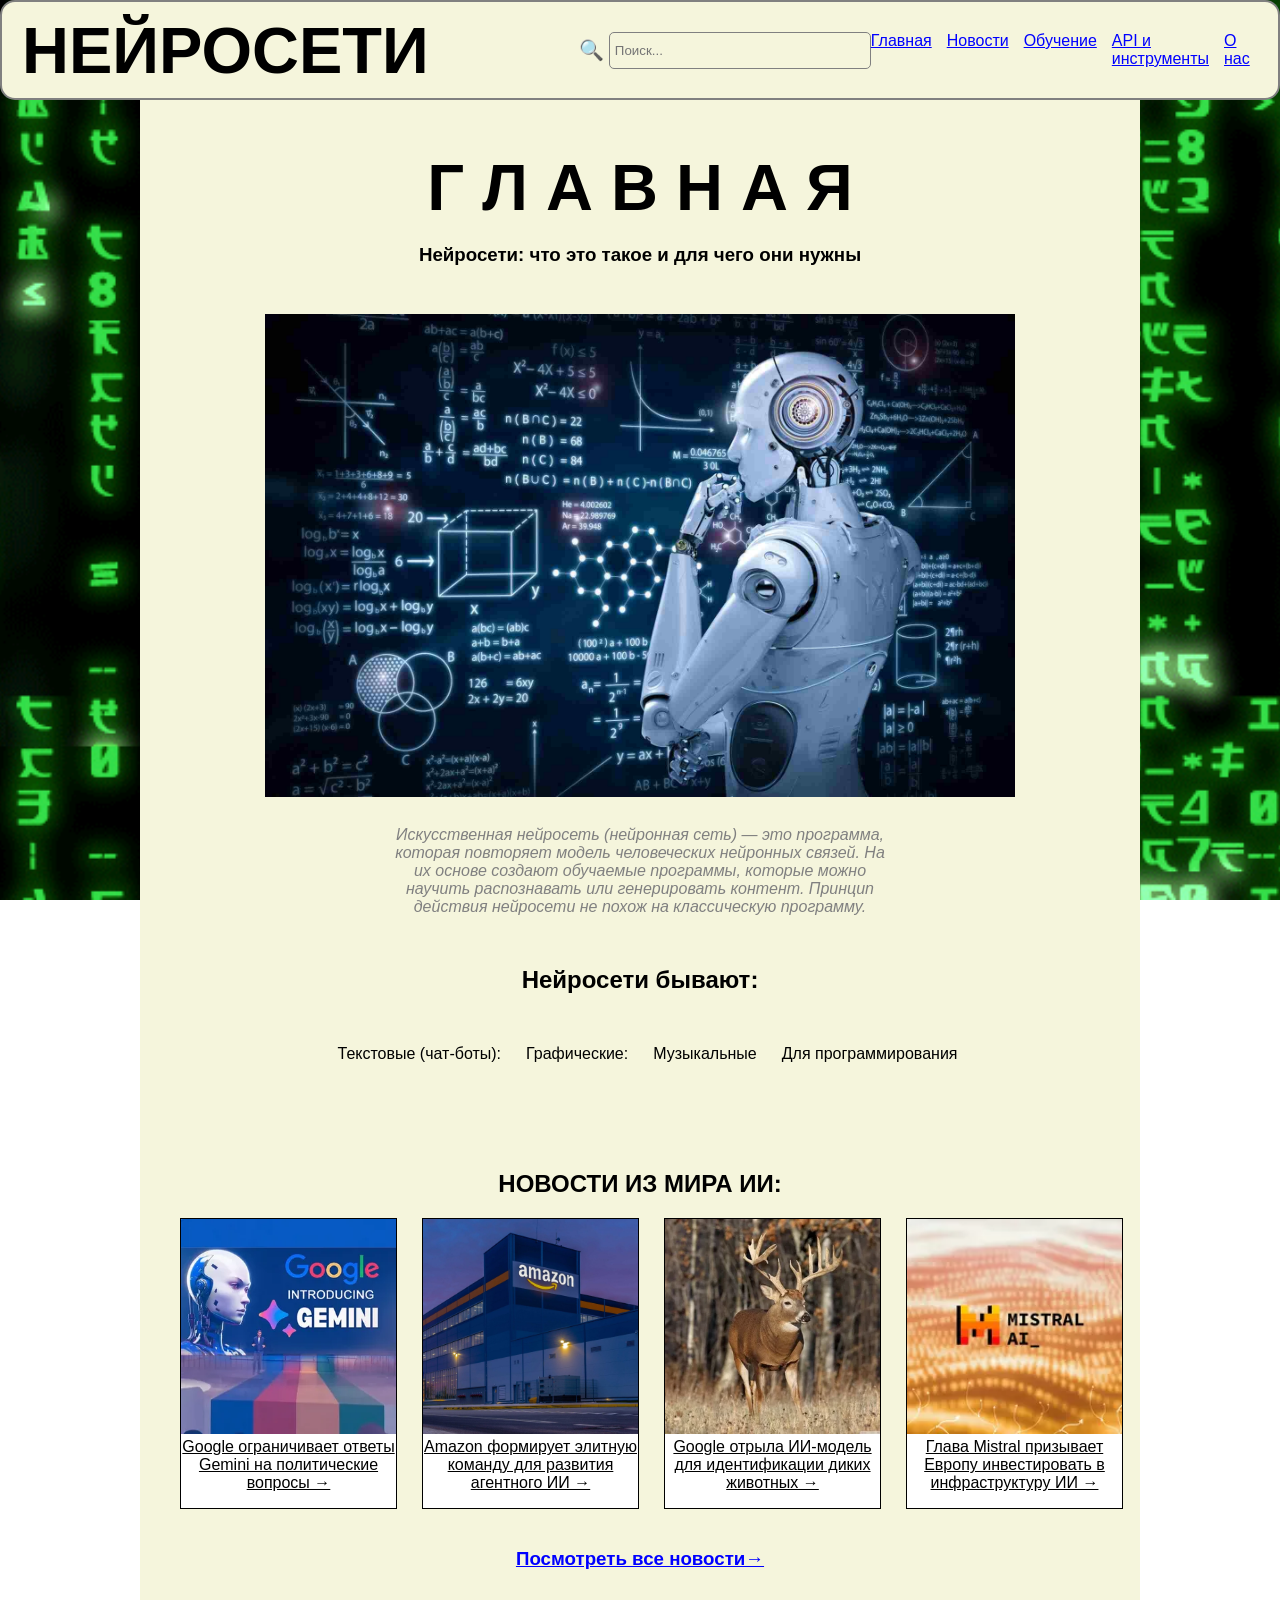
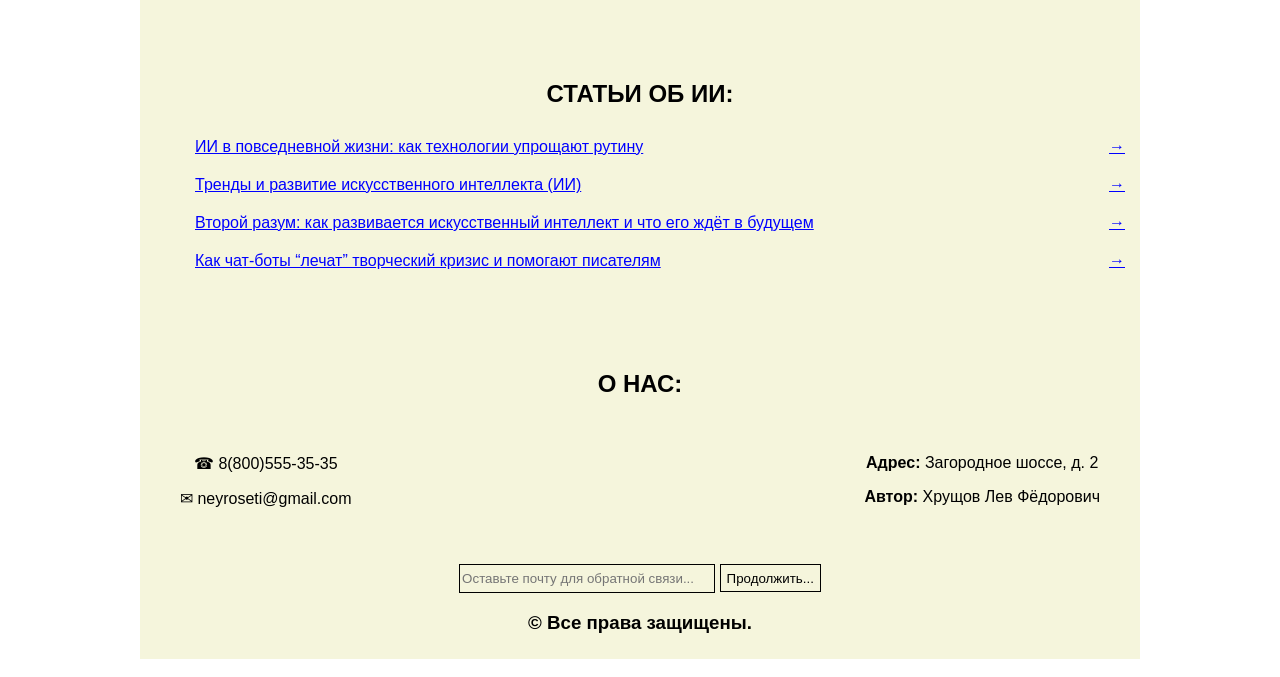
==== index.html @ 355e59ce "first commit" ====
<!DOCTYPE html>
<html lang="en">
<head>
    <meta charset="UTF-8">
    <meta name="viewport" content="width=device-width, initial-scale=1.0">

    <title>Всё о нейросетях - Главная</title>

    <link rel="stylesheet" href="style.css">
    <link rel="icon" type="image/png" href="icon.png">

    <script src="https://ajax.googleapis.com/ajax/libs/jquery/3.5.1/jquery.min.js"></script>
    <script src="script.js" defer></script>
</head>
<body>
    <div class="header">
        <h1>НЕЙРОСЕТИ</h1>
        <div class="poisk">
            <label for="search">&#128269</label>
            <input id="search" placeholder="Поиск...">
        </div>
        <ul>
            <li><a href="index.html">Главная</a></li>
            <li><a href="news.html">Новости</a></li>
            <li><a href="learning.html">Обучение</a></li>
            <li><a href="api.html">API и инструменты</a></li>
            <li><a href="about.html">О нас</a></li>
        </ul>
    </div>
    <div class="content">
        <section id="title">
            <h1>Г Л А В Н А Я</h1>
            <h3>Нейросети: что это такое и для чего они нужны</h3>
            <img class="title-photo" src="pictures/title_photo.jpg">
            <p class="description">Искусственная нейросеть (нейронная сеть) — это программа, которая повторяет модель человеческих нейронных связей. На их основе создают обучаемые программы, которые можно научить распознавать или генерировать контент. Принцип действия нейросети не похож на классическую программу.</p>
            <!-- <a href="#about"><button id="showInfoButton">Подробнее...</button></a> -->
            <h2>Нейросети бывают:</h2>
            <ul id="links">
                <li>
                    <p>Текстовые (чат-боты):</p>
                    <ul>
                        <li><a href="https://chat.openai.com/">ChatGPT</a></li>
                        <li><a href="https://chat.deepseek.com">DeepSeek</a></li>
                        <li><a href="https://gemini.google.com">Gemini</a></li>
                        <li><a href="https://claude.ai/">Claude</a></li>
                        <li><a href="https://x.ai/grok">Grok AI</a></li>
                    </ul>
                </li>
                <li>
                    <p>Графические:</p>
                    <ul>
                        <li><a href="https://www.midjourney.com">MidJourney</a></li>
                        <li><a href="https://stabledifffusion.com/ru/tools/ai-image-generator">Stabble Diffusion</a></li>
                        <li><a href="https://www.seaart.ai">SeaArt</a></li>
                        <li><a href="https://dalle.com.ru">DALL-E</a></li>
                        <li><a href="https://shedevrum.ai">Шедеврум</a></li>
                    </ul>
                </li>
                <li>
                    <p>Музыкальные</p>
                    <ul>
                        <li><a href="https://suno.com/home">Suno AI</a></li>
                        <li><a href="https://www.udio.com">Udio</a></li>
                        <li><a href="https://www.riffusion.com/?filter=staff-picks">Riffusion</a></li>
                        <li><a href="https://www.media.io">Media.io</a></li>
                        <li><a href="https://www.loudly.com">Loudly</a></li>
                    </ul>
                </li>
                <li>
                    <p>Для программирования</p>
                    <ul>
                        <li><a href="https://github.com/features/copilot">Copilot</a></li>
                        <li><a href="https://www.tabnine.com/install/">Tablnine</a></li>
                        <li><a href="https://fig.io/">Fig</a></li>
                        <li><a href="https://mintlify.com">Mintlify</a></li>
                        <li><a href="https://snyk.io/product/snyk-code/">Snyk Code</a></li>
                    </ul>
                </li>
            </ul>
        </section>
        <section id="news">
            <h2>НОВОСТИ ИЗ МИРА ИИ:</h2>
            <div class="cards">
                <a href="sections/news/news_1.html">
                    <div class="card">
                        <img src="pictures/news/gemini.webp" alt="Google ограничивает ответы Gemini на политические вопросы">
                        <p>Google ограничивает ответы Gemini на политические вопросы &#8594</p>
                    </div>
                </a>

                <a href="sections/news/news_2.html">
                    <div class="card">
                        <img src="pictures/news/amazon-robot-scaled-1-e1650639367454.jpg" alt="Amazon формирует элитную команду для развития агентного ИИ">
                        <p>Amazon формирует элитную команду для развития агентного ИИ &#8594</p>
                    </div>
                </a>

                <a href="sections/news/news_3.html">
                    <div class="card">
                        <img src="pictures/news/wild-animals.webp" alt="Google отрыла ИИ-модель для идентификации диких животных">
                        <p>Google отрыла ИИ-модель для идентификации диких животных &#8594</p>
                    </div>
                </a>

                <a href="sections/news/news_4.html">
                    <div class="card">
                        <img src="pictures/news/mistral.webp" alt="Глава Mistral призывает Европу инвестировать в инфраструктуру ИИ">
                        <p>Глава Mistral призывает Европу инвестировать в инфраструктуру ИИ &#8594</p>
                    </div>
                </a>
            </div>
            <h3><a href="news.html">Посмотреть все новости&#8594</a></h3>
        </section>
        <section id="articles">
            <h2>СТАТЬИ ОБ ИИ:</h2>
            <ul>
                <li><a href="https://vc.ru/ai/1862011-ii-v-povsednevnoi-zhizni-kak-tehnologii-uproshayut-rutinu">ИИ в повседневной жизни: как технологии упрощают рутину</a></li>
                <li><a href="https://roscongress.org/materials/trendy-i-razvitie-iskusstvennogo-intellekta-ii/">Тренды и развитие искусственного интеллекта (ИИ)</a></li>
                <li><a href="https://practicum.yandex.ru/blog/chto-takoe-iskusstvennyi-intellekt/">Второй разум: как развивается искусственный интеллект и что его ждёт в будущем</a></li>
                <li><a href="https://ai.mitup.ru/journal/kak-chat-boty-lechat-tvorcheskij-krizis-i-pomogayut-pisatelyam/">Как чат-боты “лечат” творческий кризис и помогают писателям</a></li>
            </ul> 
        </section>
        <section id="about-us">
            <h2>О НАС:</h2>
            <div class="columns">
                <div class="column">
                    <p>&#9742 8(800)555-35-35</p>
                    <p>&#9993 neyroseti@gmail.com</p>
                </div>
                <div class="column">
                    <p><b>Адрес:</b> Загородное шоссе, д. 2</p>
                    <p><b>Автор:</b> Хрущов Лев Фёдорович</p>
                </div>
            </div>
            <div class="showSendStatus"></div>
            <input type="email" placeholder="Оставьте почту для обратной связи..." id="email">
            <button id="continue">Продолжить...</button>
            <ul>
                <li><input type="text" placeholder="Введите фамилию: " id="surname"></li>
                <li><input type="text" placeholder="Введите имя: " id="name"></li>
                <li><input type="text" placeholder="Введите отчество (при наличии): " id="otchestvo"></li>
                <li><input type="text" placeholder="Введите текст обращения..." id="text"></li>
                <li><button type="submit" id="send">ОТПРАВИТЬ</button></li>
            </ul>
            <p id="show-error"></p>
            <h3>© Все права защищены.</h3>
        </section>
    </div>
</body>
</html>
---- style.css ----
/* Устанавливаем шрифт */
* {
    font-family:'Franklin Gothic Medium', 'Arial Narrow', Arial, sans-serif; 
}

/* Фоновое изображение */
body {
    background: url("pictures/bg.gif") no-repeat center center fixed; 
    background-size: cover;
    margin: 0;
}

a {
    color: blue; /* Цвет ссылок */
}

a:hover {
    color: orangered; /* Цвет ссылок при наведении */
}

/* Заголовок сайта */
.header {
    position: sticky;
    top: 0;
    width: 100%;
    background-color: beige;
    border: 2px grey solid;
    height: 100px;
    border-radius: 15px;
    display: flex; 
    align-items:center;
    justify-content: space-between;
    padding: 10px 20px; 
    margin: 0; 
    box-sizing: border-box; 
}

.header h1 {
    margin: 0; 
    padding: 0;
}

.header ul {
    list-style-type: none;
    display: flex;
    padding: 0;
    margin: 0;
}

.header li {
    margin-right: 15px;
}

/* Поисковая строка */
.poisk {
    display: flex;
    align-items: center;
    padding-left: 150px;
}

.poisk label {
    font-size: 20px; 
    margin-right: 5px;
    cursor: pointer;
}

.poisk input {
    padding: 5px;
    border: 1px solid grey;
    border-radius: 5px;
    outline: none;
}

/* Основная часть сайта */
.content {
    margin: auto;
    text-align: center;
    background-color: beige;
    max-width: 1000px;
    margin-top: -75px;
}

.text-block {
    text-align: left;
    max-width: 850px;
    margin: auto;
}

section {
    margin-top: 75px;
}

h1 {
    padding-top: 50px;
    margin-bottom: 5px;
    font-size: 65px;
}

.title-photo {
    padding: 25px;
    width: 75%;
    margin-top: 5px;
}

.description {
    color: grey;
    max-width: 500px;
    margin: auto;
    font-style: italic;
}

#showInfoButton {
    margin-top: 25px;
    margin-bottom: 10px;
    height: 40px;
    font-size: 25px;
    background-color: transparent;
    cursor: pointer;
    border: 1px black solid;
    color: black;
}

#showInfoButton:hover {
    background-color: black;
    color: white;
}

#title h2 {
    margin-top: 50px;
}

#links {
    list-style-type: none;
    display: inline-flex;
}

#links p {
    cursor: pointer;
}

#links li {
    margin-right: 25px;
}

#links ul {
    text-align: left;
}

/* Карточки новостей */
.cards {
    display: inline-flex;
    margin-left: 40px;
    margin-bottom: 20px;
    max-width: 1000px;
}

.cards a {
    color: black;
}

.card {
    width: 215px;
    min-width: 215px;
    border: 1px black solid;
    margin-right: 25px;
    cursor: pointer;
    background-color: white;
}

.card p {
    margin-top: 0;
}

.card img {
    width: 215px;
}

#articles {
    padding: 15px;
}

/* Ссылки на статьи */
#articles a {
    display: flex;
    justify-content: space-between;
    align-items: center;
    text-decoration: underline;
    width: 100%; 
    padding: 5px 0;
}

#articles ul {
    list-style: none;
    padding: 0;
    margin: 0;
}

#articles li {
    text-decoration: none;
    list-style-type: none;
    text-align: left;
    margin-left: 40px;
    padding: 5px 0;
}

#articles a::after {
    content: "→";
    margin-left: 10px;
    color: blue;
}

.see-all {
    margin-left: 400px;
}

.arrow {
    margin-right: 40px;
}

/* Раздел "О нас" */
.columns {
    display: flex;
    justify-content: space-between;
    margin: 40px;
}

input {
    width: 250px;
    height: 25px;
    background-color: transparent;
    border: 1px black solid;

}

button {
    height: 28px;
    background-color: transparent;
    border: 1px black solid;
    cursor: pointer;
}

button:hover {
    background-color: black;
    color: white;
}

#show-error {
    color: red;
}

#about-us h3 {
    padding-bottom: 25px;
}

#about-us li {
    list-style-type: none;
    margin-bottom: 15px;
}

#text {
    width: 300px;
    height: 125px;
}

/* Настойка встроенных видео с ютуба */
.videos iframe{
    width: 450px;
}

.contacts {
    list-style: none;
}

/* Оформление блоков инструментов */
.instrument {
    margin-top: 50px;
}

.instrument ul {
    text-align: left;
}

.instrument img {
    width: 750px;
    cursor: pointer;
    border-radius: 5%;
}

.instrument p, .instrument ul {
    width: 750px;
    margin: auto;
}
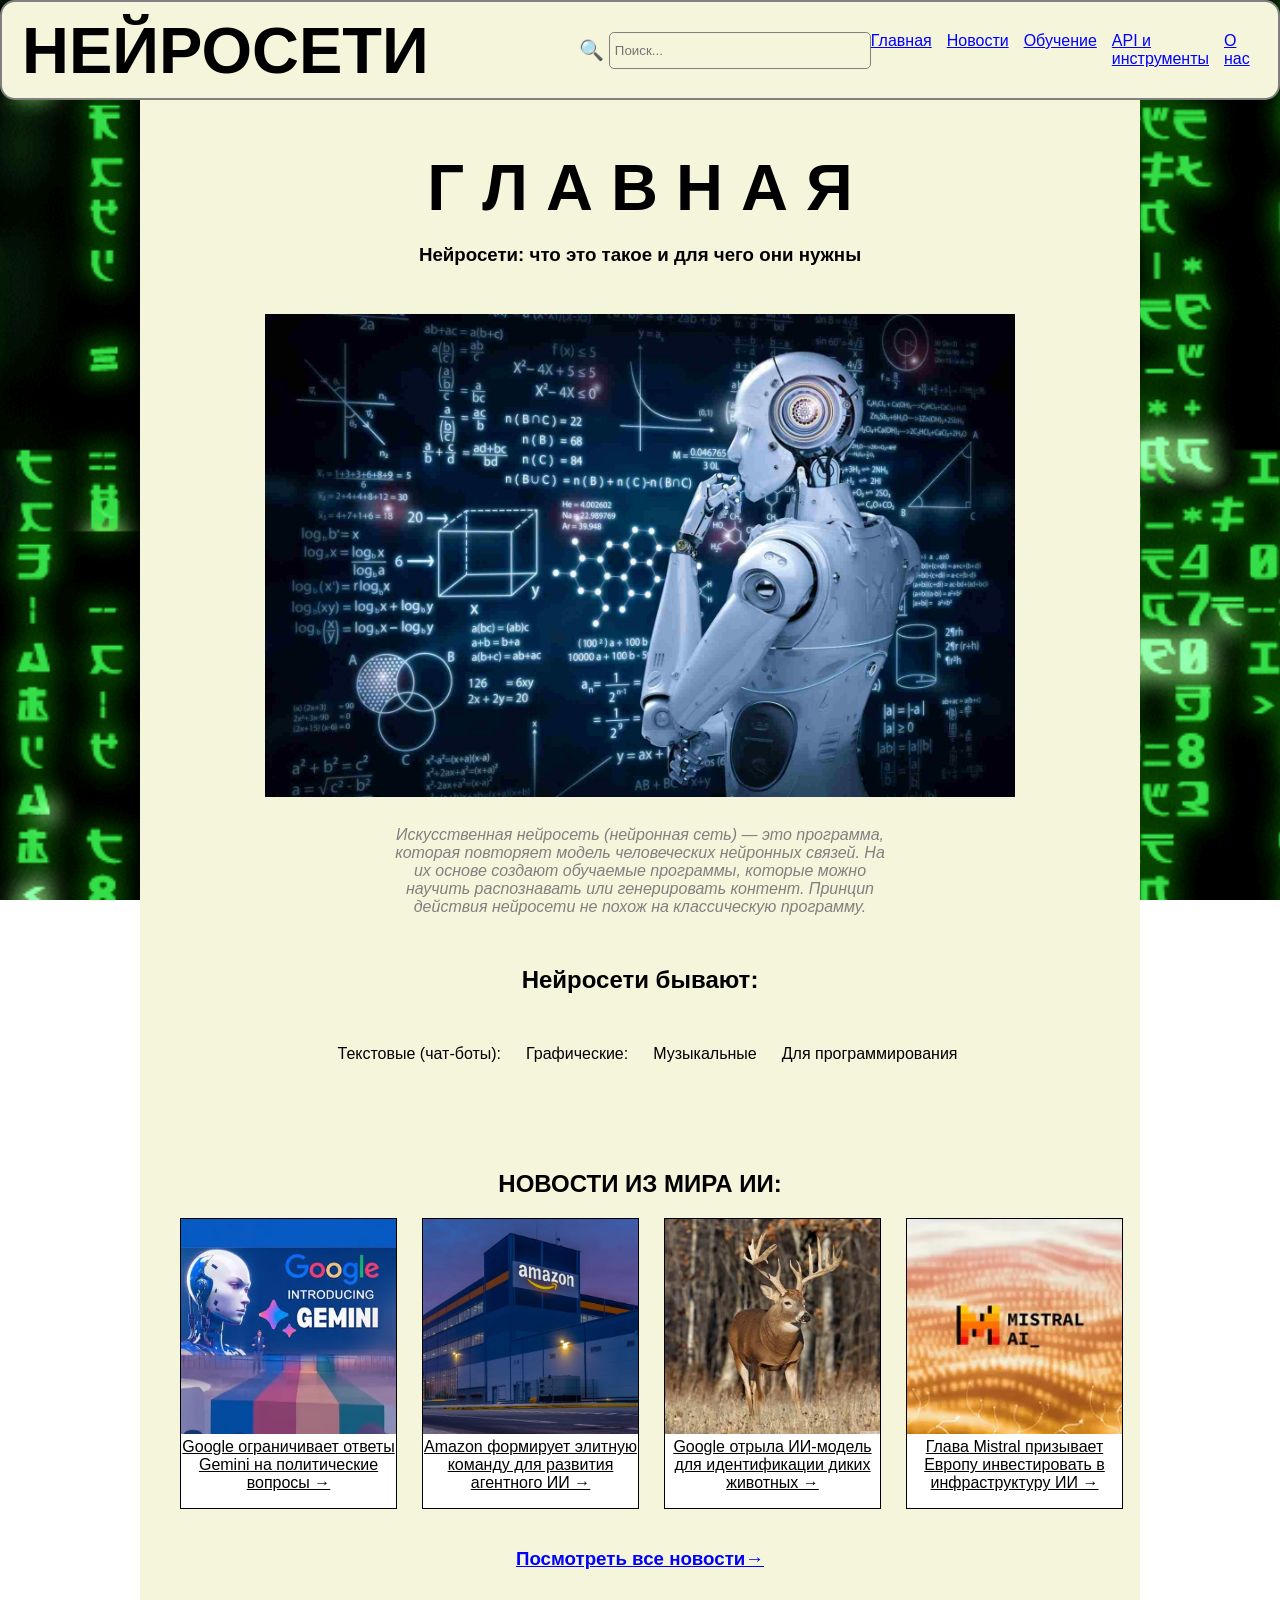
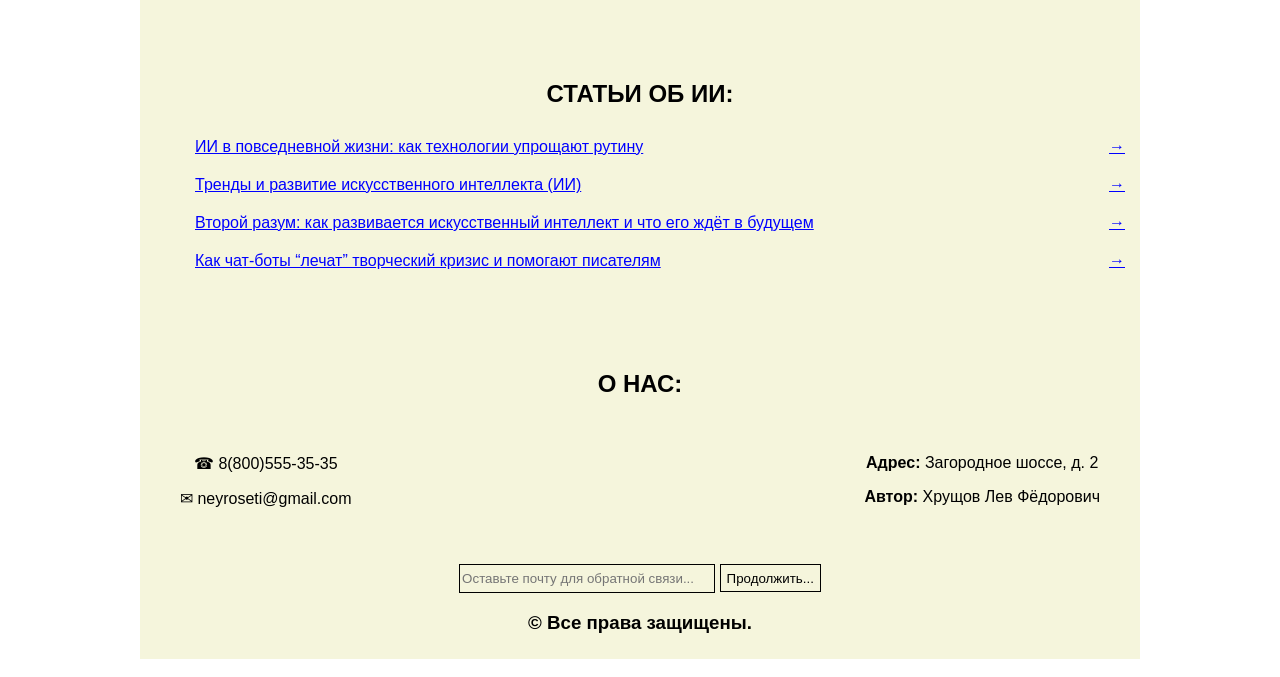
==== commit b5dbc128: "добавил комментарии" ====
--- a/index.html
+++ b/index.html
@@ -13,6 +13,7 @@
     <script src="script.js" defer></script>
 </head>
 <body>
+    <!-- Заголовок -->
     <div class="header">
         <h1>НЕЙРОСЕТИ</h1>
         <div class="poisk">
@@ -27,7 +28,9 @@
             <li><a href="about.html">О нас</a></li>
         </ul>
     </div>
+    <!-- Основной контент -->
     <div class="content">
+        <!-- Первое, что видит пользователь -->
         <section id="title">
             <h1>Г Л А В Н А Я</h1>
             <h3>Нейросети: что это такое и для чего они нужны</h3>
@@ -78,6 +81,7 @@
                 </li>
             </ul>
         </section>
+        <!-- Раздел с новостями -->
         <section id="news">
             <h2>НОВОСТИ ИЗ МИРА ИИ:</h2>
             <div class="cards">
@@ -111,6 +115,7 @@
             </div>
             <h3><a href="news.html">Посмотреть все новости&#8594</a></h3>
         </section>
+        <!-- Раздел со статьями -->
         <section id="articles">
             <h2>СТАТЬИ ОБ ИИ:</h2>
             <ul>
@@ -120,6 +125,7 @@
                 <li><a href="https://ai.mitup.ru/journal/kak-chat-boty-lechat-tvorcheskij-krizis-i-pomogayut-pisatelyam/">Как чат-боты “лечат” творческий кризис и помогают писателям</a></li>
             </ul> 
         </section>
+        <!-- Раздел "О нас" -->
         <section id="about-us">
             <h2>О НАС:</h2>
             <div class="columns">
